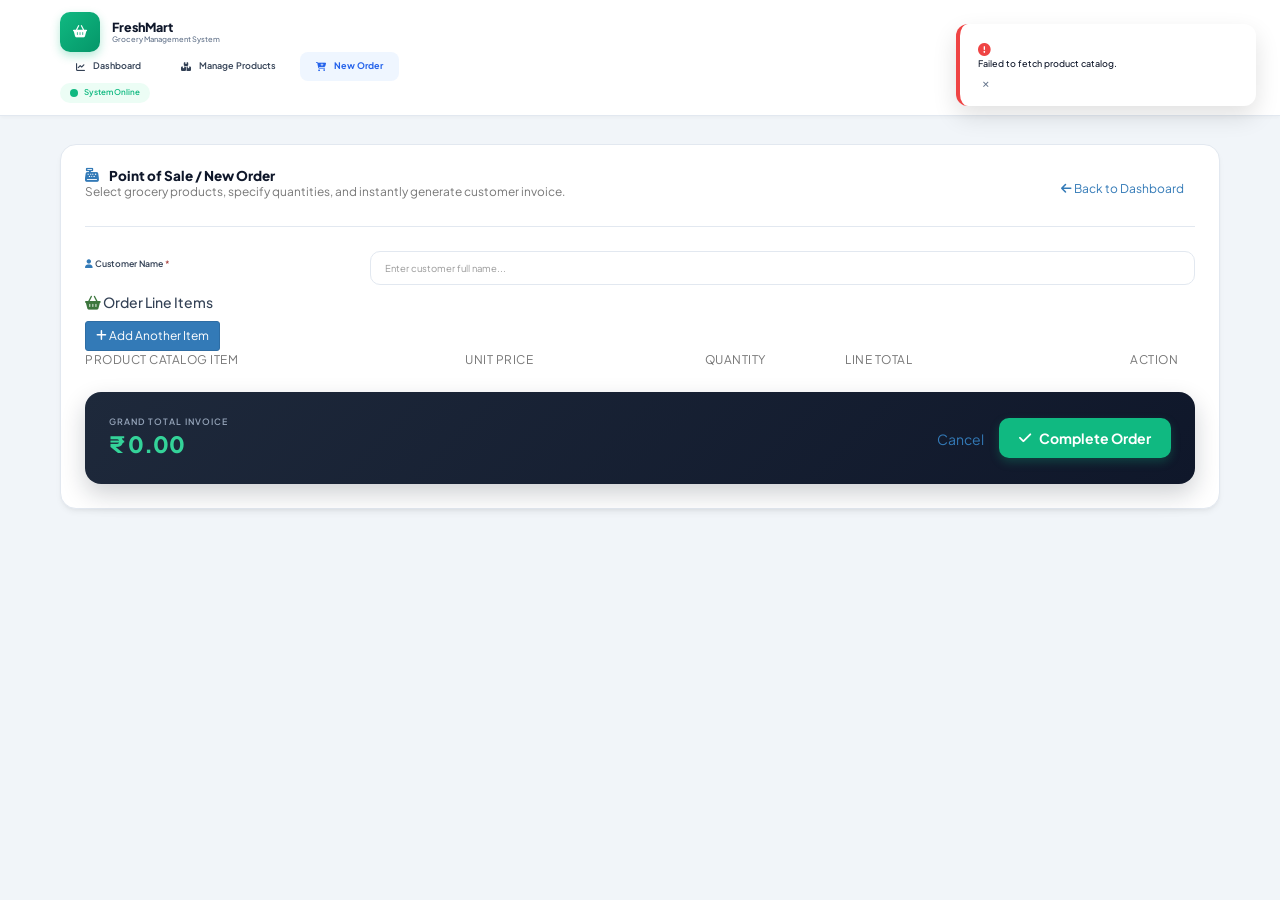
==== ui/order.html @ 06466c25 "Initial commit: Complete Grocery Store Management System (GSMS)" ====
<!DOCTYPE html>
<html lang="en">
<head>
    <title>FreshMart GSMS - New Order</title>
    <meta charset="utf-8">
    <meta name="viewport" content="width=device-width, initial-scale=1.0">
    <meta name="description" content="Create New Grocery Order and Calculate Invoice">
    <!-- FontAwesome 6 -->
    <link rel="stylesheet" href="https://cdnjs.cloudflare.com/ajax/libs/font-awesome/6.5.1/css/all.min.css">
    <!-- Bootstrap CSS -->
    <link rel="stylesheet" href="css/bootstrap.min.css">
    <!-- Modern Application Design CSS -->
    <link rel="stylesheet" href="css/modern.css?v=2.0">
</head>
<body>
    <!-- Top Modern Navbar -->
    <header class="gsms-navbar">
        <div class="container-fluid" style="max-width: 1200px; padding: 0 20px;">
            <div class="d-flex justify-content-between align-items-center">
                <a href="index.html" class="gsms-brand">
                    <div class="gsms-brand-icon">
                        <i class="fa-solid fa-basket-shopping"></i>
                    </div>
                    <div class="gsms-brand-title">
                        FreshMart
                        <div class="gsms-brand-sub">Grocery Management System</div>
                    </div>
                </a>

                <nav class="d-flex align-items-center gap-3">
                    <ul class="gsms-nav-links">
                        <li>
                            <a href="index.html" class="gsms-nav-link">
                                <i class="fa-solid fa-chart-line"></i> Dashboard
                            </a>
                        </li>
                        <li>
                            <a href="manage-product.html" class="gsms-nav-link">
                                <i class="fa-solid fa-boxes-stacked"></i> Manage Products
                            </a>
                        </li>
                        <li>
                            <a href="order.html" class="gsms-nav-link active">
                                <i class="fa-solid fa-cart-plus"></i> New Order
                            </a>
                        </li>
                    </ul>

                    <div class="status-indicator d-none d-md-inline-flex ms-3">
                        <span class="status-dot"></span> System Online
                    </div>
                </nav>
            </div>
        </div>
    </header>

    <!-- Main Container -->
    <main class="gsms-main-container">
        <div class="content-panel">
            <div class="panel-header">
                <div>
                    <h1 class="panel-title">
                        <i class="fa-solid fa-cash-register text-primary"></i> Point of Sale / New Order
                    </h1>
                    <p class="text-muted small mb-0 mt-1">Select grocery products, specify quantities, and instantly generate customer invoice.</p>
                </div>
                <div class="panel-actions">
                    <a href="index.html" class="btn btn-sm btn-outline-secondary">
                        <i class="fa-solid fa-arrow-left me-1"></i> Back to Dashboard
                    </a>
                </div>
            </div>

            <!-- Customer Details Section -->
            <div class="card p-3 mb-4 bg-light border">
                <div class="row align-items-center">
                    <div class="col-md-3 col-sm-12">
                        <label class="form-label mb-md-0 fw-bold" for="customerName">
                            <i class="fa-solid fa-user me-1 text-primary"></i> Customer Name <span class="text-danger">*</span>
                        </label>
                    </div>
                    <div class="col-md-9 col-sm-12">
                        <input type="text" id="customerName" name="customerName" class="form-control" placeholder="Enter customer full name..." required>
                    </div>
                </div>
            </div>

            <!-- Order Line Items Section -->
            <div class="mb-3 d-flex justify-content-between align-items-center">
                <h5 class="fw-bold text-dark m-0">
                    <i class="fa-solid fa-basket-shopping me-1 text-success"></i> Order Line Items
                </h5>
                <button type="button" class="btn btn-sm btn-primary" id="addMoreButton">
                    <i class="fa-solid fa-plus me-1"></i> Add Another Item
                </button>
            </div>

            <!-- Column Headers (Desktop) -->
            <div class="d-none d-md-block px-3 py-2 text-muted fw-bold small text-uppercase" style="letter-spacing: 0.5px;">
                <div class="row g-2">
                    <div class="col-md-4">Product Catalog Item</div>
                    <div class="col-md-2">Unit Price</div>
                    <div class="col-md-2 text-center">Quantity</div>
                    <div class="col-md-3 text-end">Line Total</div>
                    <div class="col-md-1 text-end">Action</div>
                </div>
            </div>

            <!-- Container for Dynamic Line Items -->
            <div id="itemsInOrder">
                <!-- Dynamically populated by order.js -->
            </div>

            <!-- Grand Total Summary Card -->
            <div class="order-summary-card">
                <div>
                    <div class="grand-total-label">Grand Total Invoice</div>
                    <div class="grand-total-amount" id="display_grand_total">₹ 0.00</div>
                    <input type="hidden" id="product_grand_total" name="product_grand_total" value="0.00">
                </div>

                <div class="d-flex align-items-center gap-3">
                    <a href="index.html" class="btn btn-outline-light px-3 py-2">
                        Cancel
                    </a>
                    <button type="button" class="btn-gsms-success" id="saveOrder">
                        <i class="fa-solid fa-check"></i> Complete Order
                    </button>
                </div>
            </div>
        </div>
    </main>

    <!-- Scripts -->
    <script src="js/packages/jquery.min.js"></script>
    <script src="js/packages/bootstrap.min.js"></script>
    <script src="js/custom/common.js"></script>
    <script src="js/custom/order.js"></script>
</body>
</html>
---- ui/css/modern.css ----
/* ==========================================================================
   Modern Design System for Grocery Store Management System (GSMS)
   ========================================================================== */

@import url('https://fonts.googleapis.com/css2?family=Plus+Jakarta+Sans:wght@300;400;500;600;700;800&display=swap');

:root {
    --primary: #2563eb;
    --primary-hover: #1d4ed8;
    --primary-light: #eff6ff;
    --success: #10b981;
    --success-light: #ecfdf5;
    --warning: #f59e0b;
    --warning-light: #fffbeb;
    --danger: #ef4444;
    --danger-light: #fef2f2;
    --info: #06b6d4;
    --info-light: #ecfeff;
    --dark: #0f172a;
    --slate: #334155;
    --gray: #64748b;
    --light-gray: #f8fafc;
    --border-color: #e2e8f0;
    --card-shadow: 0 4px 6px -1px rgba(0, 0, 0, 0.05), 0 2px 4px -2px rgba(0, 0, 0, 0.05);
    --card-hover: 0 10px 15px -3px rgba(0, 0, 0, 0.08), 0 4px 6px -4px rgba(0, 0, 0, 0.04);
}

body {
    font-family: 'Plus Jakarta Sans', -apple-system, BlinkMacSystemFont, "Segoe UI", Roboto, sans-serif !important;
    background: #f1f5f9 !important;
    color: var(--slate) !important;
    margin: 0;
    padding: 0;
    min-height: 100vh;
}

/* --- Top Navigation Bar --- */
.gsms-navbar {
    background: #ffffff;
    border-bottom: 1px solid var(--border-color);
    box-shadow: 0 2px 4px rgba(0,0,0,0.03);
    position: sticky;
    top: 0;
    z-index: 1000;
    padding: 12px 0;
}

.gsms-brand {
    display: flex;
    align-items: center;
    gap: 12px;
    text-decoration: none;
    color: var(--dark);
    font-weight: 800;
    font-size: 1.25rem;
}

.gsms-brand-icon {
    width: 40px;
    height: 40px;
    background: linear-gradient(135deg, #10b981, #059669);
    border-radius: 10px;
    display: flex;
    align-items: center;
    justify-content: center;
    color: white;
    font-size: 1.25rem;
    box-shadow: 0 4px 10px rgba(16, 185, 129, 0.3);
}

.gsms-brand-title {
    line-height: 1.2;
}

.gsms-brand-sub {
    font-size: 0.75rem;
    color: var(--gray);
    font-weight: 500;
}

.gsms-nav-links {
    display: flex;
    gap: 8px;
    list-style: none;
    margin: 0;
    padding: 0;
}

.gsms-nav-link {
    display: inline-flex;
    align-items: center;
    gap: 8px;
    padding: 8px 16px;
    border-radius: 8px;
    color: var(--slate);
    text-decoration: none;
    font-weight: 600;
    font-size: 0.9rem;
    transition: all 0.2s ease;
}

.gsms-nav-link:hover {
    background: var(--light-gray);
    color: var(--primary);
    text-decoration: none;
}

.gsms-nav-link.active {
    background: var(--primary-light);
    color: var(--primary);
    font-weight: 700;
}

.status-indicator {
    display: inline-flex;
    align-items: center;
    gap: 6px;
    font-size: 0.8rem;
    color: var(--success);
    background: var(--success-light);
    padding: 4px 10px;
    border-radius: 20px;
    font-weight: 600;
}

.status-dot {
    width: 8px;
    height: 8px;
    background: var(--success);
    border-radius: 50%;
    animation: pulse 2s infinite;
}

@keyframes pulse {
    0% { transform: scale(0.95); box-shadow: 0 0 0 0 rgba(16, 185, 129, 0.7); }
    70% { transform: scale(1); box-shadow: 0 0 0 6px rgba(16, 185, 129, 0); }
    100% { transform: scale(0.95); box-shadow: 0 0 0 0 rgba(16, 185, 129, 0); }
}

/* --- Container & Main Area --- */
.gsms-main-container {
    max-width: 1200px;
    margin: 28px auto 60px auto;
    padding: 0 20px;
}

/* --- Stat KPI Cards --- */
.stats-grid {
    display: grid;
    grid-template-columns: repeat(auto-fit, minmax(240px, 1fr));
    gap: 20px;
    margin-bottom: 28px;
}

.stat-card {
    background: #ffffff;
    border: 1px solid var(--border-color);
    border-radius: 14px;
    padding: 22px;
    box-shadow: var(--card-shadow);
    transition: transform 0.2s ease, box-shadow 0.2s ease;
    display: flex;
    align-items: center;
    gap: 18px;
}

.stat-card:hover {
    transform: translateY(-2px);
    box-shadow: var(--card-hover);
}

.stat-icon {
    width: 52px;
    height: 52px;
    border-radius: 12px;
    display: flex;
    align-items: center;
    justify-content: center;
    font-size: 1.5rem;
}

.stat-icon-green { background: #d1fae5; color: #059669; }
.stat-icon-blue { background: #dbeafe; color: #2563eb; }
.stat-icon-purple { background: #ede9fe; color: #7c3aed; }
.stat-icon-amber { background: #fef3c7; color: #d97706; }

.stat-info {
    flex: 1;
}

.stat-title {
    font-size: 0.825rem;
    font-weight: 600;
    color: var(--gray);
    text-transform: uppercase;
    letter-spacing: 0.5px;
    margin-bottom: 4px;
}

.stat-value {
    font-size: 1.5rem;
    font-weight: 800;
    color: var(--dark);
    margin: 0;
}

/* --- Content Panel --- */
.content-panel {
    background: #ffffff;
    border: 1px solid var(--border-color);
    border-radius: 16px;
    padding: 24px;
    box-shadow: var(--card-shadow);
}

.panel-header {
    display: flex;
    justify-content: space-between;
    align-items: center;
    flex-wrap: wrap;
    gap: 16px;
    margin-bottom: 24px;
    padding-bottom: 16px;
    border-bottom: 1px solid var(--border-color);
}

.panel-title {
    font-size: 1.35rem;
    font-weight: 800;
    color: var(--dark);
    margin: 0;
    display: flex;
    align-items: center;
    gap: 10px;
}

.panel-actions {
    display: flex;
    align-items: center;
    gap: 12px;
}

/* --- Search Field --- */
.search-box {
    position: relative;
    min-width: 260px;
}

.search-box i {
    position: absolute;
    left: 14px;
    top: 50%;
    transform: translateY(-50%);
    color: var(--gray);
    font-size: 0.9rem;
}

.search-input {
    width: 100%;
    padding: 9px 14px 9px 38px;
    border: 1px solid var(--border-color);
    border-radius: 10px;
    font-size: 0.9rem;
    transition: all 0.2s ease;
    background: #f8fafc;
}

.search-input:focus {
    outline: none;
    border-color: var(--primary);
    background: #ffffff;
    box-shadow: 0 0 0 3px rgba(37, 99, 235, 0.15);
}

/* --- Tables --- */
.gsms-table {
    width: 100%;
    border-collapse: separate;
    border-spacing: 0;
}

.gsms-table th {
    background: #f8fafc;
    color: var(--gray);
    font-weight: 700;
    font-size: 0.825rem;
    text-transform: uppercase;
    letter-spacing: 0.5px;
    padding: 14px 18px;
    border-bottom: 1px solid var(--border-color);
}

.gsms-table td {
    padding: 16px 18px;
    vertical-align: middle;
    border-bottom: 1px solid #f1f5f9;
    font-size: 0.95rem;
}

.gsms-table tbody tr {
    transition: background 0.15s ease;
}

.gsms-table tbody tr:hover {
    background: #f8fafc;
}

.order-badge {
    background: #e0f2fe;
    color: #0369a1;
    font-weight: 700;
    font-size: 0.8rem;
    padding: 4px 10px;
    border-radius: 6px;
    display: inline-block;
}

.badge-uom {
    background: #f1f5f9;
    color: #475569;
    font-weight: 600;
    padding: 4px 10px;
    border-radius: 6px;
    font-size: 0.825rem;
}

.badge-qty {
    background: #eef2ff;
    color: #4338ca;
    font-weight: 700;
    padding: 4px 10px;
    border-radius: 6px;
    font-size: 0.85rem;
}

.avatar-initial {
    width: 34px;
    height: 34px;
    background: linear-gradient(135deg, #6366f1, #4f46e5);
    color: white;
    font-weight: 700;
    border-radius: 50%;
    display: inline-flex;
    align-items: center;
    justify-content: center;
    font-size: 0.85rem;
}

/* --- Buttons --- */
.btn-gsms-primary {
    background: var(--primary);
    color: white !important;
    border: none;
    padding: 10px 18px;
    border-radius: 10px;
    font-weight: 600;
    font-size: 0.9rem;
    display: inline-flex;
    align-items: center;
    gap: 8px;
    box-shadow: 0 2px 4px rgba(37, 99, 235, 0.2);
    transition: all 0.2s ease;
    text-decoration: none !important;
    cursor: pointer;
}

.btn-gsms-primary:hover {
    background: var(--primary-hover);
    transform: translateY(-1px);
    box-shadow: 0 4px 8px rgba(37, 99, 235, 0.3);
}

.btn-gsms-success {
    background: var(--success);
    color: white !important;
    border: none;
    padding: 10px 20px;
    border-radius: 10px;
    font-weight: 700;
    display: inline-flex;
    align-items: center;
    gap: 8px;
    cursor: pointer;
    box-shadow: 0 4px 10px rgba(16, 185, 129, 0.25);
    transition: all 0.2s ease;
}

.btn-gsms-success:hover {
    background: #059669;
    transform: translateY(-1px);
}

/* --- Toast Notification System --- */
.toast-container {
    position: fixed;
    top: 24px;
    right: 24px;
    z-index: 9999;
    display: flex;
    flex-direction: column;
    gap: 10px;
    pointer-events: none;
}

.toast-card {
    pointer-events: auto;
    min-width: 300px;
    max-width: 420px;
    background: #ffffff;
    border-radius: 12px;
    box-shadow: 0 10px 25px rgba(0,0,0,0.12);
    padding: 14px 18px;
    display: flex;
    align-items: center;
    gap: 12px;
    transform: translateX(120%);
    transition: transform 0.3s cubic-bezier(0.16, 1, 0.3, 1);
    border-left: 4px solid var(--primary);
}

.toast-card.show {
    transform: translateX(0);
}

.toast-icon {
    font-size: 1.25rem;
}

.toast-message {
    flex: 1;
    font-size: 0.9rem;
    font-weight: 500;
    color: var(--dark);
}

.toast-close {
    background: none;
    border: none;
    font-size: 1.25rem;
    color: var(--gray);
    cursor: pointer;
    padding: 0 4px;
}

.toast-success { border-left-color: var(--success); }
.toast-success .toast-icon { color: var(--success); }

.toast-danger { border-left-color: var(--danger); }
.toast-danger .toast-icon { color: var(--danger); }

.toast-warning { border-left-color: var(--warning); }
.toast-warning .toast-icon { color: var(--warning); }

.toast-info { border-left-color: var(--info); }
.toast-info .toast-icon { color: var(--info); }

/* --- Modals Overhaul --- */
.modal-content {
    border: none !important;
    border-radius: 16px !important;
    box-shadow: 0 20px 40px rgba(0,0,0,0.15) !important;
    overflow: hidden;
}

.modal-header {
    background: #f8fafc;
    border-bottom: 1px solid var(--border-color);
    padding: 18px 24px !important;
}

.modal-title {
    font-weight: 800 !important;
    color: var(--dark);
    font-size: 1.25rem;
}

.modal-body {
    padding: 24px !important;
}

.modal-footer {
    background: #f8fafc;
    border-top: 1px solid var(--border-color);
    padding: 16px 24px !important;
}

/* --- Form Controls --- */
.form-label {
    font-weight: 600;
    color: var(--slate);
    margin-bottom: 6px;
    font-size: 0.875rem;
}

.form-control, .form-select {
    border: 1px solid var(--border-color) !important;
    border-radius: 10px !important;
    padding: 10px 14px !important;
    font-size: 0.95rem !important;
    transition: all 0.2s ease !important;
    box-shadow: none !important;
}

.form-control:focus, .form-select:focus {
    border-color: var(--primary) !important;
    box-shadow: 0 0 0 3px rgba(37, 99, 235, 0.15) !important;
}

/* --- Order Grand Total Summary Card --- */
.order-summary-card {
    background: linear-gradient(135deg, #1e293b, #0f172a);
    color: white;
    border-radius: 16px;
    padding: 24px;
    box-shadow: 0 10px 25px rgba(15, 23, 42, 0.2);
    display: flex;
    justify-content: space-between;
    align-items: center;
    flex-wrap: wrap;
    gap: 20px;
    margin-top: 24px;
}

.grand-total-label {
    font-size: 0.875rem;
    text-transform: uppercase;
    letter-spacing: 1px;
    color: #94a3b8;
    font-weight: 600;
}

.grand-total-amount {
    font-size: 2.25rem;
    font-weight: 800;
    color: #34d399;
}
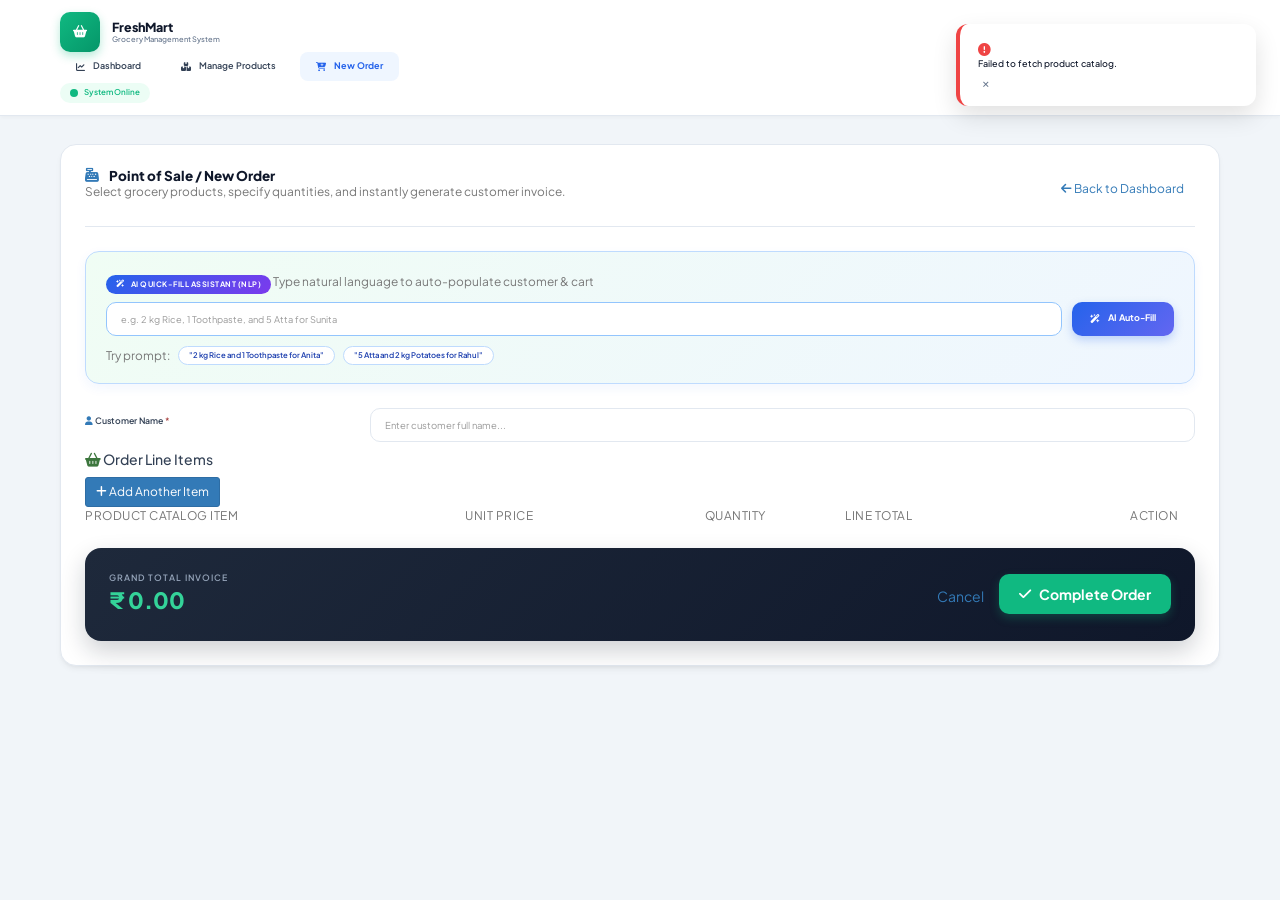
==== commit c2f22b9b: "Add AI features: Market Basket recommendation engine, NLP order parsing, and store demand analytics" ====
--- a/ui/order.html
+++ b/ui/order.html
@@ -71,6 +71,27 @@
                 </div>
             </div>
 
+            <!-- AI Smart Order Quick-Fill Assistant -->
+            <div class="ai-assistant-card">
+                <div class="d-flex justify-content-between align-items-center mb-1">
+                    <span class="ai-badge">
+                        <i class="fa-solid fa-wand-magic-sparkles"></i> AI Quick-Fill Assistant (NLP)
+                    </span>
+                    <span class="text-muted small">Type natural language to auto-populate customer & cart</span>
+                </div>
+                <div class="ai-input-group mt-2">
+                    <input type="text" id="aiOrderInput" class="form-control ai-input-field" placeholder="e.g. 2 kg Rice, 1 Toothpaste, and 5 Atta for Sunita">
+                    <button type="button" class="btn-ai-magic" id="btnAiParse">
+                        <i class="fa-solid fa-wand-magic-sparkles"></i> AI Auto-Fill
+                    </button>
+                </div>
+                <div class="ai-sample-chips">
+                    <span class="small text-muted fw-bold">Try prompt:</span>
+                    <span class="ai-sample-chip" data-sample="2 kg Rice and 1 Toothpaste for Anita">"2 kg Rice and 1 Toothpaste for Anita"</span>
+                    <span class="ai-sample-chip" data-sample="5 Atta and 2 kg Potatoes for Rahul">"5 Atta and 2 kg Potatoes for Rahul"</span>
+                </div>
+            </div>
+
             <!-- Customer Details Section -->
             <div class="card p-3 mb-4 bg-light border">
                 <div class="row align-items-center">
@@ -111,6 +132,17 @@
                 <!-- Dynamically populated by order.js -->
             </div>
 
+            <!-- AI Recommendations: Frequently Bought Together -->
+            <div class="ai-recommendations-box" id="aiRecommendationsBox" style="display: none;">
+                <div class="ai-rec-header">
+                    <i class="fa-solid fa-robot"></i>
+                    <span>AI Smart Suggestions (Frequently Bought Together):</span>
+                </div>
+                <div class="ai-rec-chips-container" id="aiRecChips">
+                    <!-- Populated dynamically via Market Basket Analysis -->
+                </div>
+            </div>
+
             <!-- Grand Total Summary Card -->
             <div class="order-summary-card">
                 <div>
--- a/ui/css/modern.css
+++ b/ui/css/modern.css
@@ -534,3 +534,202 @@
     font-weight: 800;
     color: #34d399;
 }
+
+/* ==========================================================================
+   AI Smart Technology Components
+   ========================================================================== */
+
+.ai-assistant-card {
+    background: linear-gradient(135deg, #f0fdf4, #eff6ff);
+    border: 1.5px solid #bfdbfe;
+    border-radius: 14px;
+    padding: 18px 20px;
+    margin-bottom: 24px;
+    box-shadow: 0 4px 12px rgba(37, 99, 235, 0.06);
+    position: relative;
+    overflow: hidden;
+}
+
+.ai-badge {
+    display: inline-flex;
+    align-items: center;
+    gap: 6px;
+    background: linear-gradient(135deg, #2563eb, #7c3aed);
+    color: white;
+    font-size: 0.75rem;
+    font-weight: 700;
+    padding: 4px 10px;
+    border-radius: 20px;
+    text-transform: uppercase;
+    letter-spacing: 0.5px;
+    margin-bottom: 8px;
+}
+
+.ai-input-group {
+    display: flex;
+    gap: 10px;
+}
+
+.ai-input-field {
+    flex: 1;
+    border: 1.5px solid #93c5fd !important;
+    background: #ffffff !important;
+    border-radius: 10px !important;
+    padding: 10px 14px !important;
+    font-size: 0.925rem !important;
+}
+
+.ai-input-field:focus {
+    border-color: #2563eb !important;
+    box-shadow: 0 0 0 3px rgba(37, 99, 235, 0.2) !important;
+}
+
+.btn-ai-magic {
+    background: linear-gradient(135deg, #2563eb, #6366f1);
+    color: white !important;
+    border: none;
+    border-radius: 10px;
+    font-weight: 700;
+    font-size: 0.9rem;
+    padding: 10px 18px;
+    display: inline-flex;
+    align-items: center;
+    gap: 8px;
+    cursor: pointer;
+    box-shadow: 0 4px 10px rgba(37, 99, 235, 0.25);
+    transition: all 0.2s ease;
+    white-space: nowrap;
+}
+
+.btn-ai-magic:hover {
+    transform: translateY(-1px);
+    box-shadow: 0 6px 14px rgba(37, 99, 235, 0.35);
+}
+
+.ai-sample-chips {
+    display: flex;
+    align-items: center;
+    gap: 8px;
+    margin-top: 10px;
+    flex-wrap: wrap;
+}
+
+.ai-sample-chip {
+    background: #ffffff;
+    border: 1px solid #bfdbfe;
+    color: #1e40af;
+    font-size: 0.775rem;
+    font-weight: 600;
+    padding: 3px 10px;
+    border-radius: 12px;
+    cursor: pointer;
+    transition: all 0.15s ease;
+}
+
+.ai-sample-chip:hover {
+    background: #dbeafe;
+    border-color: #3b82f6;
+}
+
+/* --- Recommendations (Frequently Bought Together) --- */
+.ai-recommendations-box {
+    background: #faf5ff;
+    border: 1px dashed #c084fc;
+    border-radius: 14px;
+    padding: 16px 20px;
+    margin-top: 16px;
+    margin-bottom: 20px;
+}
+
+.ai-rec-header {
+    display: flex;
+    align-items: center;
+    gap: 8px;
+    font-size: 0.85rem;
+    font-weight: 700;
+    color: #6b21a8;
+    margin-bottom: 10px;
+}
+
+.ai-rec-chips-container {
+    display: flex;
+    gap: 10px;
+    flex-wrap: wrap;
+}
+
+.ai-rec-chip {
+    background: #ffffff;
+    border: 1px solid #e9d5ff;
+    border-radius: 10px;
+    padding: 8px 14px;
+    display: inline-flex;
+    align-items: center;
+    gap: 10px;
+    box-shadow: 0 2px 4px rgba(107, 33, 168, 0.05);
+    transition: all 0.2s ease;
+}
+
+.ai-rec-chip:hover {
+    transform: translateY(-2px);
+    box-shadow: 0 4px 8px rgba(107, 33, 168, 0.12);
+    border-color: #a855f7;
+}
+
+.ai-rec-info {
+    line-height: 1.2;
+}
+
+.ai-rec-name {
+    font-weight: 700;
+    font-size: 0.85rem;
+    color: #1e293b;
+}
+
+.ai-rec-price {
+    font-size: 0.75rem;
+    color: #059669;
+    font-weight: 600;
+}
+
+.btn-ai-add-chip {
+    background: #f3e8ff;
+    color: #7e22ce;
+    border: none;
+    border-radius: 6px;
+    font-size: 0.75rem;
+    font-weight: 700;
+    padding: 4px 8px;
+    cursor: pointer;
+    transition: all 0.15s ease;
+}
+
+.btn-ai-add-chip:hover {
+    background: #7e22ce;
+    color: white;
+}
+
+/* --- Dashboard AI Insights --- */
+.ai-insights-panel {
+    background: linear-gradient(135deg, #ffffff, #f8fafc);
+    border: 1px solid #e2e8f0;
+    border-radius: 16px;
+    padding: 20px 24px;
+    margin-bottom: 28px;
+    box-shadow: var(--card-shadow);
+}
+
+.ai-insight-item {
+    display: flex;
+    align-items: flex-start;
+    gap: 14px;
+    padding: 12px 14px;
+    border-radius: 10px;
+    background: #ffffff;
+    border: 1px solid #f1f5f9;
+    margin-bottom: 10px;
+}
+
+.ai-insight-icon {
+    font-size: 1.25rem;
+    margin-top: 2px;
+}
